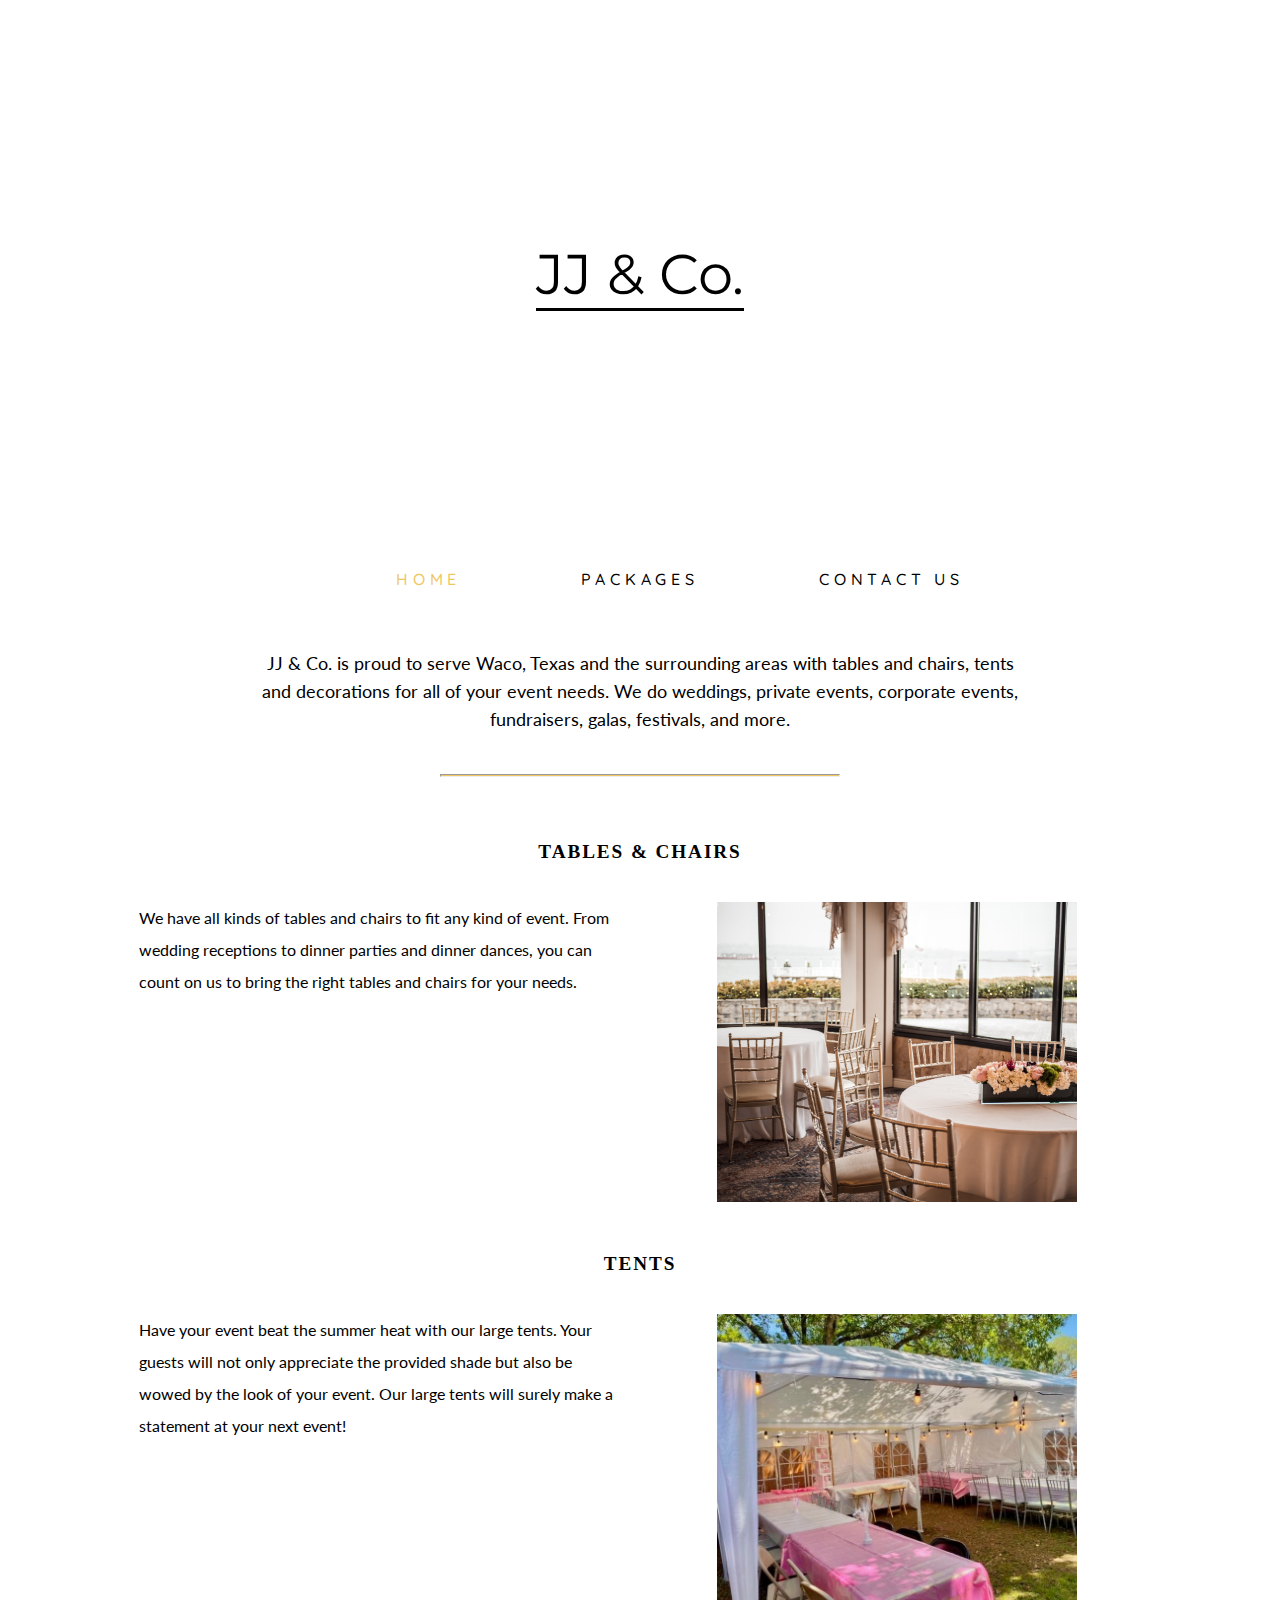
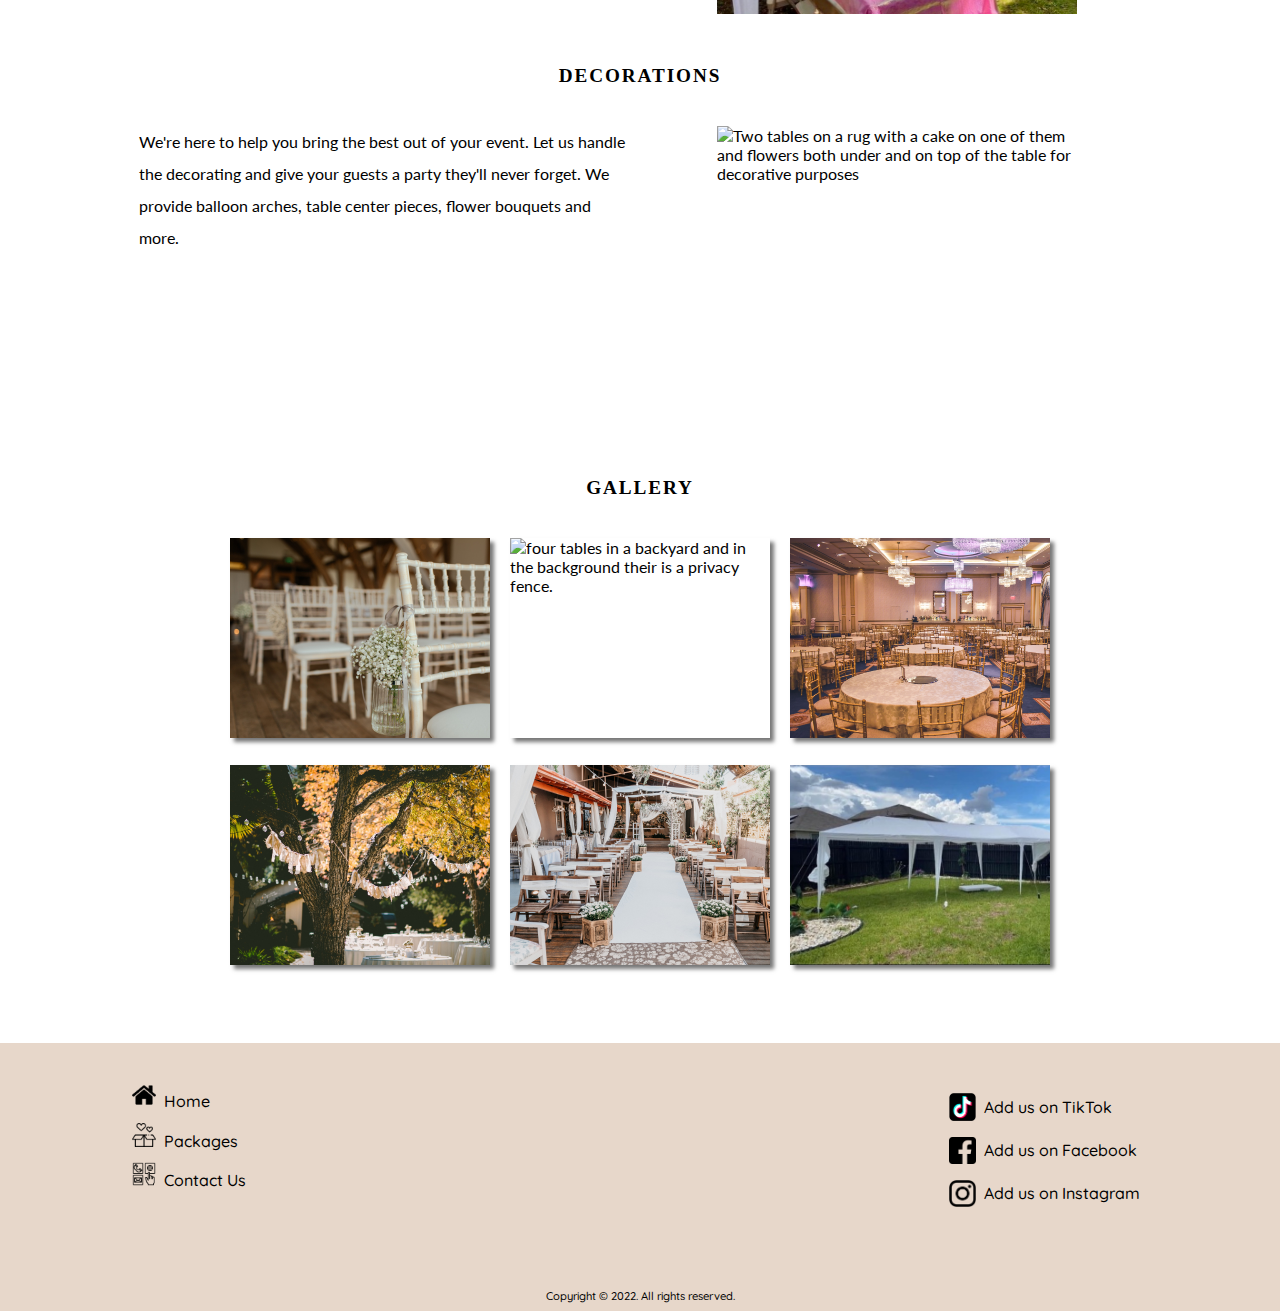
==== index.html @ d44c8e47 "Add files via upload" ====
<!DOCTYPE html>
<html lang="en">
<head>
  <meta charset="UTF-8">
  <meta name="viewport" content="width=device-width, initial-scale=1.0">
  <link rel="stylesheet" href="styles.css">
  <title>JJ & Co.</title>
</head>
<body>
  <header>
    <div class="homehero">
      <div id="home-logo">JJ & Co.</div>
    </div>
  </header>
  <nav class="main-nav">
    <ul>
      <li><a class="current" href="index.html">HOME</a></li>
      <li><a href="packages.html">PACKAGES</a></li>
      <li><a href="contactus.html">CONTACT US</a></li>
    </ul>
  </nav>
  <div class="wrapper">
  <main>      
    <p class="intro max-p-width">JJ & Co. is proud to serve Waco, Texas and the surrounding areas with tables and chairs, tents and decorations for all of your event needs. We do weddings, private events, corporate events, fundraisers, galas, festivals, and more.</p>    
    <hr class="home-hr">
    <section>
      <h2>TABLES & CHAIRS</h2>
      <p>We have all kinds of tables and chairs to fit any kind of event. From wedding receptions to dinner parties and dinner dances, you can count on us to bring the right tables and chairs for your needs.</p>
      <div class="section-img-cont">
        <img src="Images/silverchairsandtables.jpg" alt="silver tables and chairs setup next to large windows">
      </div>
    </section>
    <section>
      <h2>TENTS</h2>
      <p>Have your event beat the summer heat with our large tents. Your guests will not only appreciate the provided shade but also be wowed by the look of your event. Our large tents will surely make a statement at your next event!</p>
      <div class="section-img-cont">
        <img src="Images/tentandpinktables.JPG" alt="tables and chairs setup underneath a large canopy tent that is decorated with string lights">
      </div>
    </section>
    <section>
      <h2>DECORATIONS</h2>
      <p>We&#39;re here to help you bring the best out of your event. Let us handle the decorating and give your guests a party they&#39;ll never forget. We provide balloon arches, table center pieces, flower bouquets and more.</p>
      <div class="section-img-cont">
        <img src="Images/floraldecor.jpg" alt="Two tables on a rug with a cake on one of them and flowers both under and on top of the table for decorative purposes">
      </div>
    </section>
    <section id="gallery-section">
      <h2 id="gallery-heading">GALLERY</h2>
      <div id="gallery">
        <div>
          <img src="Images/whiteweddingchairs.jpg" alt="white wedding chairs in a row and a jar with small flowers hanging off one of them.">
        </div>
        <div>
          <img src="Images/tablesandchairsbackyard.jpg" alt="four tables in a backyard and in the background their is a privacy fence.">
        </div>
        <div>
          <img src="Images/goldtablesandchairs.jpg" alt="many round tables with gold chairs around those tables, in a large gallery with crystal chandelleors hanging overhead.">
        </div>
        <div>
          <img src="Images/stringlightsintrees.jpg" alt="a tree wrapped in string lights and five round tables in the background with dinner wear on top.">
        </div>
        <div>
          <img src="Images/woodenchairswedding.jpg" alt="a wedding scene of two rows of white wedding chairs to the right and left with a white rug for an isle.">
        </div>
        <div>
          <img src="Images/tentbackyard.JPEG" alt="a large canopy tent set on display in a backyard.">
        </div>             
      </div>          
    </section>      
  </main> 
  </div>
  <footer>
    <div class="footer-container">
      <nav>
        <ul>
          <li><a href="index.html"><img src="Images/homeicon.png" alt="Home" class="footer-nav-icon">Home</a></li>
          <li><a href="packages.html"><img src="Images/packagesicon.png" alt="Packages" class="footer-nav-icon">Packages</a></li>
          <li><a href="contactus.html"><img src="Images/contactusicon.png" alt="Contact Us" class="footer-nav-icon">Contact Us</a></li>
        </ul>
      </nav>
      <div class="social-links">
        <ul>
          <li>
            <a href="https://www.tiktok.com/en/" class="social-link">
              <img src="Images/tiktokicon.png" alt="TikTok logo" class="social-icon">
              <span>Add us on TikTok</span>
            </a>
          </li>
          <li>
            <a href="https://www.facebook.com/" class="social-link">
              <img src="Images/facebookicon.png" alt="Facebook logo" class="social-icon">
              <span>Add us on Facebook</span>
            </a>
          </li>
          <li>
            <a href="https://www.instagram.com/" class="social-link">
              <img src="Images/instagramicon.png" alt="Instagram logo" class="social-icon">
              <span>Add us on Instagram</span>
            </a>
          </li>
        </ul>                     
      </div>
    </div>
    <div class="copyright">
      Copyright &copy; 2022. All rights reserved.
    </div>
  </footer>
</body>
</html>
---- styles.css ----
@import url('https://fonts.googleapis.com/css2?family=Lato&family=Montserrat&family=Quicksand:wght@400;500&family=Rouge+Script&display=swap');
/* font-family: 'Montserrat', sans-serif; */
/* font-family: 'Rouge Script', cursive; */
/* font-family: 'Quicksand', sans-serif; */
/* font-family: 'Lato', sans-serif; */
/*Colors gold-rgb(238, 199, 100) black and rgb(231, 215, 202) */

* { box-sizing: border-box; padding: 0; margin: 0;}
body {
    margin: 0;
    padding: 0;
    font-family: 'Lato', sans-serif;
}
.homehero {
    height: 350px;
    background-image: linear-gradient(rgba(255, 255, 255, 0.249), rgba(255, 255, 255, 0.249)), url('Images/WhiteWeddingChairs.jpg');
    background-size: cover;
    background-repeat: no-repeat;
    background-position: center;
    display: flex;
    align-items: center;
    justify-content: center;
}
#home-logo {    
    font-size: 3.5em;    
    font-family: 'Montserrat', sans-serif;
    font-weight: 400;
    text-shadow: .05em .05em .05em white;
    border-bottom: 3.5px solid black;
}
.header-banner {
    display: flex;
    justify-content: center;
    align-items: center;
    height: 3.5em;
    background-color: rgb(231, 215, 202);   
    border-bottom: 1px solid black;
    padding-bottom: .2em;
}
.header-banner-logo {
    font-family: 'Montserrat', sans-serif;
    font-size: 2em;
    text-shadow: .05em .05em .05em white;
    border-bottom: 2px solid black;
}
.main-nav ul {
    display: flex;
    flex-direction: column;
    text-align: center;    
    font-size: 1em;
    font-weight: 600;    
}
.main-nav li {
    font-family: 'Quicksand', sans-serif;
    font-size: 1em;
    font-weight: 400;
    letter-spacing: .3em;
    border-bottom: 1px solid black;
    padding-top: .5em;
    padding-bottom: .5em;
}
.main-nav a:hover {
    color: rgb(238, 199, 100);
}
.current {
    color:rgb(238, 199, 100);
}
a {
    text-decoration: none;    
    color: black;
}
li {
    list-style-type: none;
}
.wrapper {
    min-width: 300px;
    max-width: 1024px;
    margin-left: auto;
    margin-right: auto;
}
main {
    width: auto;
    margin: 0 auto;
    padding: 0 .7em;
}

/****** Home Page Styles ******/
.intro {    
    display: flex;
    flex-direction: column;    
    justify-content: center;
    align-content: center;
    font-size: 1.1em;
    line-height: 1.6em;
    text-align: center;
    margin-top: 3em;
}
.home-hr {
    width: 50%;
    max-width: 400px;
    height: 3px;
    margin: 2.5em auto 4em;
    background-color: rgb(238, 199, 100);
}
section {
    margin-bottom: 3.2em;
}
h2 {
    font-family: 'Times New Roman', Times, serif;    
    font-size: 1.2em;
    letter-spacing: .1em;
    padding-bottom: .6em;
}
section p {    
    font-size: 1em;    
    line-height: 20pt;
    padding-bottom: 1.5em;
}
.section-img-cont {
    height: 260px;
    width: 300px;    
    margin-left: auto;
    margin-right: auto;
    overflow: hidden;
}
section img, .package img {
    height: 100%;
    width: auto;
    /* max-width: 100%;     */
}
#gallery-heading {        
    text-align: center;
}
#gallery div {
    height: 260px;
    width: 300px;    
    margin-left: auto;
    margin-right: auto;
    overflow: hidden;
    margin-bottom: 1.7em;
    box-shadow: 4px 4px 4px #777;
}

/******  Packages Page Styles ******/
.package {
    width: 300px;
    border: 2px solid rgb(238, 199, 100);
    border-radius: 5px;
    background-color:  rgb(231, 215, 202);
    padding: 1.3em .7em;
    margin: 3em auto;
}
.package h2 {
    font-family: 'Times New Roman', Times, serif;
    font-size: 1.2em;
    text-align: center;
    letter-spacing: .15em;
    padding-bottom: 1.1em;
}
.package-img-container {
    height: 250px;
    width: 250px;    
    border-radius: 3px;
    box-shadow: 0px 0px 10px 4px rgb(178, 168, 159);
    margin-left: auto;
    margin-right: auto;
    margin-bottom: 1.1em;
    overflow: hidden;
}
.package ul {
    padding-top: .7em;
}
.package li {
    font-size: 1em;
    font-weight: 600;
    text-align: center;
    padding-bottom: .4em;
}
.package .package-details {
    font-size: .9em;
    font-weight: 500;
    padding-top: 1.5em;
}
.page-para-style {
    width: 90%;
    font-size: 1.1em;
    margin: 3em auto;
    line-height: 1.6em;    
}
table {
    width: 90%;
    margin: 0 auto;
    border-spacing: 0;
    border: 1px solid rgb(238, 199, 100);
    border-radius: 5px;
}
caption, th {
    font-size: 1.1em;
    font-weight: 600;
    letter-spacing: .2em;
}
caption {
    padding-bottom: .8em;
}
th, td {
    border: 1px solid rgb(238, 199, 100);
    padding: .5em 0;    
}
td {
    padding-left: .5em;
}

/****** Contact Us Page Styles ******/
form {
    display: flex;
    flex-direction: column;
    width: 80%;
    background-color: rgb(231, 215, 202);
    border: 2px solid rgb(238, 199, 100);
    padding: 1em;
    margin: 5em auto 3em auto;
}
form input {    
    margin-bottom: .5em;    
}
input[type="submit"] {
    margin-top: 1.5em;
    height: 2.3em;
}
.contact-info {
    font-size: 1.1em;
    margin-bottom: 5em;
}
#mobile {
	display: inline;
}
#desktop {
	display: none;
}
#email {
    color: blue;
}

/****** Footer Styles ******/
footer {   
    background-color: rgb(231, 215, 202);
    width: 100%;
    font-family: 'Quicksand', sans-serif;
    font-weight: 500; 
    font-size: 1em;
}
.footer-container {
    display: flex;
    flex-direction: column;
    align-items: center;
    padding-top: 2.5em;
    padding-bottom: 2.5em;
}
footer nav {
    margin-bottom: 1em;
}
footer nav li{        
    padding-bottom: .7em;    
}
footer a:hover {
    color: white;
}
.footer-nav-icon {
    height: 1.5em;
    width: auto;
    padding-right: .5em;
}
.social-link{
    display: flex;
    flex-direction: row;
    align-items: center;    
    padding: .5em;    
}
.social-icon {
    height: 1.7em;
    width: auto;
    padding-right: .5em;
}
.copyright {    
    text-align: center;
    font-size: .7em;
    padding-bottom: .7em;
}

/****** Responsive Design Styles ******/
@media (min-width: 600px) {
    .main-nav {
        max-width: 768px;
        margin: 0 auto;
    }
    .main-nav ul{
        display: flex;
        flex-direction: row;
        justify-content: space-around;
        align-items: center;
        padding-top: .7em;
        padding-left: 5em;   
    }
    .main-nav li {
        border-bottom: none;
        font-weight: 500;
    }
    section {
       display: grid; 
       grid-template-columns: 1fr 1fr;
       grid-template-rows: auto;
       gap: 1.7em;
    }
    section h2 {
        text-align: center;
        grid-row: 1/2;
        grid-column: 1/3;
    }
    section p {
        line-height: 24pt;
        grid-row: 2/3;
        grid-column: 1/2;
    }
    .section-img-cont {           
        grid-row: 2/3;
        grid-column: 2/3;
    }
    #gallery-section {
        display: flex;
        flex-direction: column;
        justify-content: center;
        align-items: center;
    }
    #gallery {
        display: grid;
        grid-template-columns: 280px 280px;
        grid-template-rows: auto;          
    }
    #gallery div{
        height: 200px;
        width: 260px;
    }
    #mobile {
		display: none;
	}
	#desktop {
		display: inline;
	}
    .footer-container {
        display: flex;
        flex-direction: row;
        justify-content: space-between;        
        max-width: 1080px;
        padding-left: 2em;
        padding-right: 2em;
        margin: 2em auto;
    }
}
@media (min-width: 768px) {
    .homehero {
        height: 450px;
    }
    .section-img-cont {
        height: 300px;
        width: 360px;
    }
    .max-p-width {
        max-width: 768px;
        margin-left: auto;
        margin-right: auto;
    }
    .packages-container {
        display: grid;
        grid-template-columns: 1fr 1fr;
        grid-template-rows: auto;     
        margin-bottom: 2em;   
    }
}
@media (min-width: 1080px) {
    .homehero {
        height: 550px;
    }
    #gallery {        
        grid-template-columns: 280px 280px 280px;        
    }
}
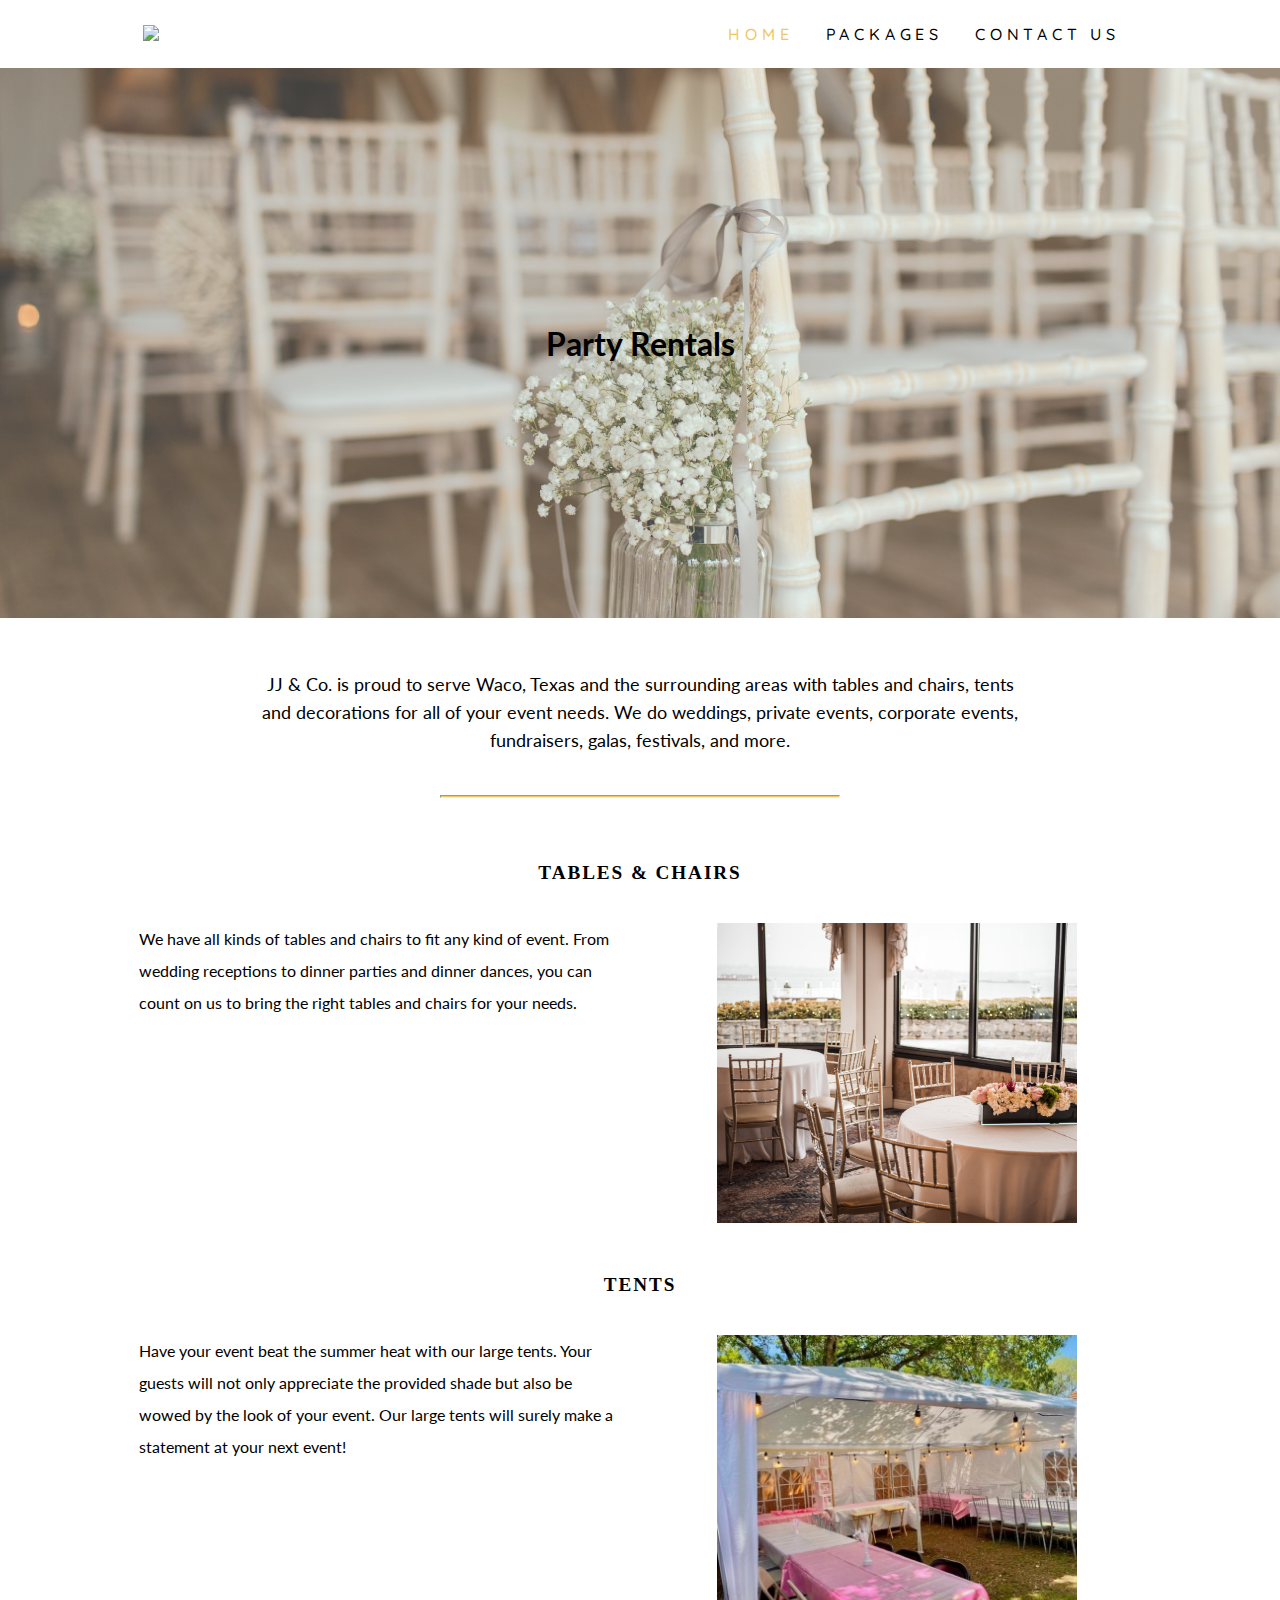
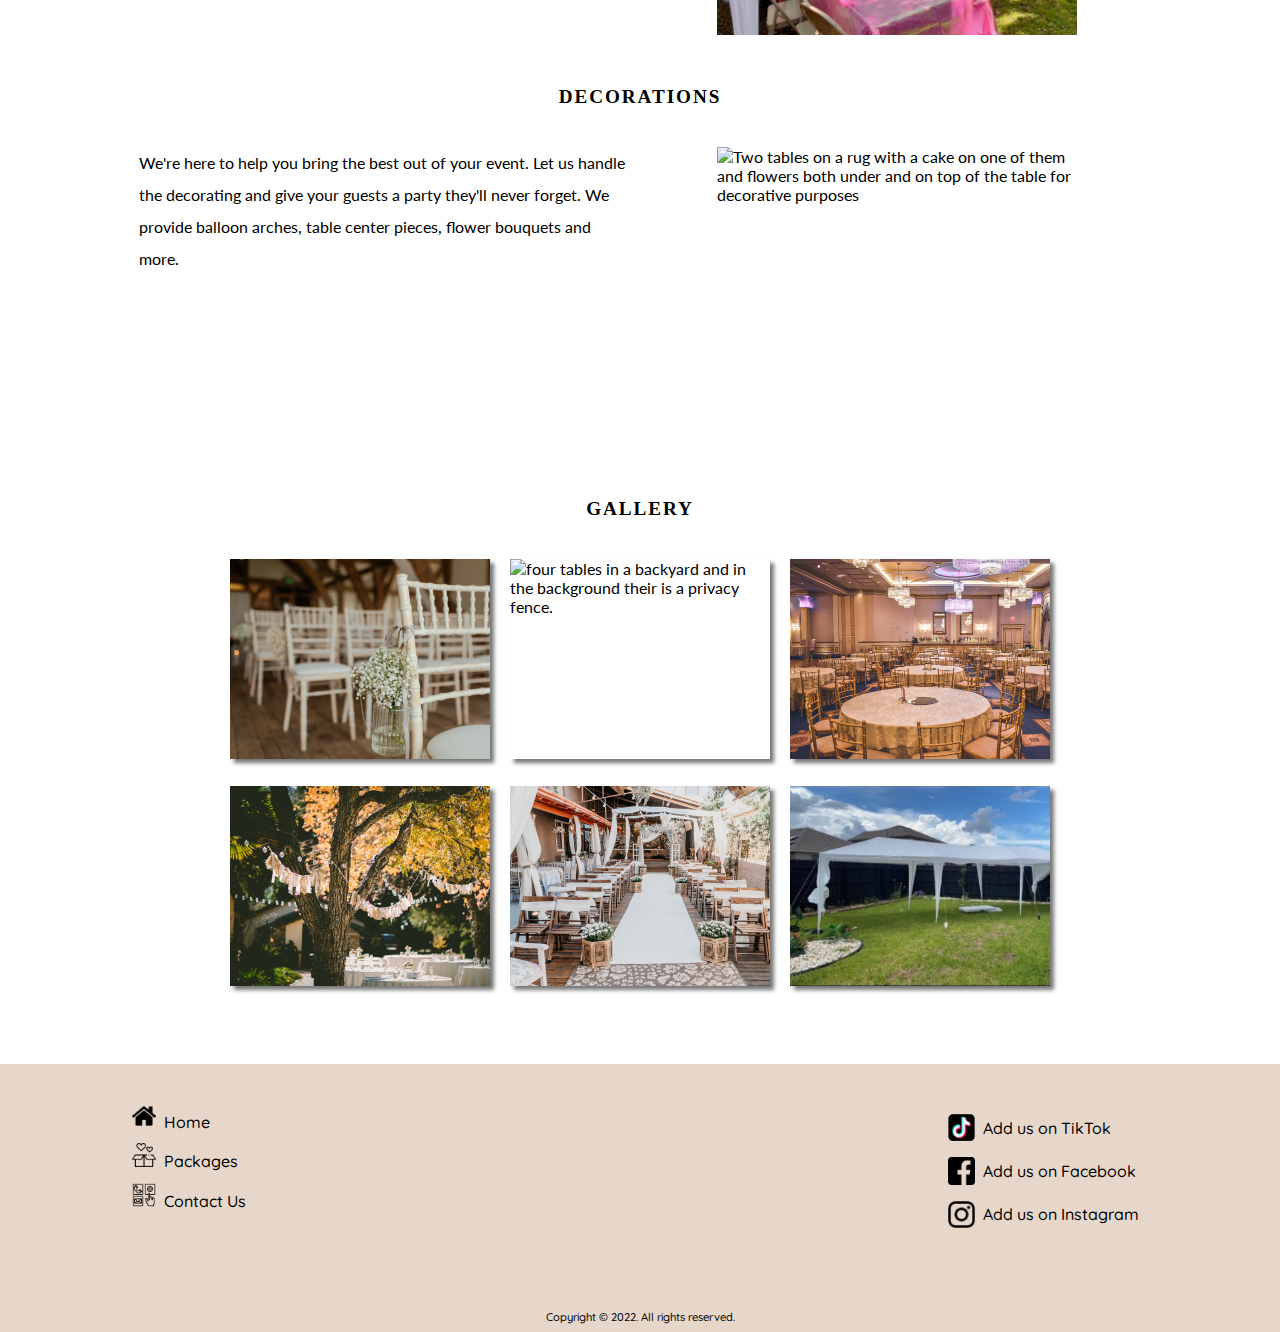
==== commit 3f53811e: "added mobile toggle" ====
--- a/index.html
+++ b/index.html
@@ -8,17 +8,27 @@
 </head>
 <body>
   <header>
+    <nav class="main-nav">
+      <div class="nav-header">
+        <a href="index.html">
+          <img src="Images/logo.png" alt="logo" class="home-logo">
+        </a>
+        <button class="nav-toggle">
+          <img class="toggle-menu" src="Images/menuhamicon.svg" alt="toggle menu" height="40px">
+        </button>
+      </div>    
+      <div class="links-container">
+        <ul class="links">
+          <li><a class="current" href="index.html">HOME</a></li>
+          <li><a href="packages.html">PACKAGES</a></li>
+          <li><a href="contactus.html">CONTACT US</a></li>
+        </ul>
+      </div>  
+    </nav>
     <div class="homehero">
-      <div id="home-logo">JJ & Co.</div>
+      <h1>Party Rentals</h1>
     </div>
   </header>
-  <nav class="main-nav">
-    <ul>
-      <li><a class="current" href="index.html">HOME</a></li>
-      <li><a href="packages.html">PACKAGES</a></li>
-      <li><a href="contactus.html">CONTACT US</a></li>
-    </ul>
-  </nav>
   <div class="wrapper">
   <main>      
     <p class="intro max-p-width">JJ & Co. is proud to serve Waco, Texas and the surrounding areas with tables and chairs, tents and decorations for all of your event needs. We do weddings, private events, corporate events, fundraisers, galas, festivals, and more.</p>    
@@ -105,5 +115,6 @@
       Copyright &copy; 2022. All rights reserved.
     </div>
   </footer>
+  <script src="app.js"></script>
 </body>
 </html>--- a/styles.css
+++ b/styles.css
@@ -11,22 +11,84 @@
     padding: 0;
     font-family: 'Lato', sans-serif;
 }
+button {
+    border: none;
+    background-color: transparent;
+}
+main {
+    width: auto;
+    margin: 0 auto;
+    padding: 0 .7em;
+}
+.wrapper {
+    min-width: 300px;
+    max-width: 1024px;
+    margin-left: auto;
+    margin-right: auto;
+}
+a {
+    text-decoration: none;    
+    color: black;
+}
+li {
+    list-style-type: none;
+}
+/****** Home Nav ******/
+.home-logo {   
+    height: 50px; 
+    border: none;
+}
+.toggle-menu {
+    height: 40px;
+}
+.nav-header {
+    display: flex;
+    justify-content: space-between;
+    align-items: center;
+    margin: 10px 15px;
+}
+.links {
+    display: none;
+    flex-direction: column;
+    text-align: center;    
+    border-top: 1px solid black;
+    background-color: rgb(0, 0, 0);
+    padding-top: 1rem;
+    padding-bottom: 1rem;
+}
+.toggle-links {
+   display: flex;    
+}
+.rotate {
+    transform: rotate(-0.25turn);
+    transition-duration: 0.75s;
+}
+.main-nav li {    
+    font-family: 'Quicksand', sans-serif;   
+    font-size: 1em;
+    font-weight: 400;
+    letter-spacing: .3em;    
+    padding-top: .5em;
+    padding-bottom: .5em;
+}
+.main-nav a {
+    color: white;
+}
+.main-nav .links li a:hover {
+    color: rgb(238, 199, 100);
+}
+.links .current {
+    color:rgb(238, 199, 100);
+}
 .homehero {
     height: 350px;
-    background-image: linear-gradient(rgba(255, 255, 255, 0.249), rgba(255, 255, 255, 0.249)), url('Images/WhiteWeddingChairs.jpg');
+    background-image: linear-gradient(rgba(255, 255, 255, 0.249), rgba(255, 255, 255, 0.249)), url('Images/whiteweddingchairs.jpg');
     background-size: cover;
     background-repeat: no-repeat;
     background-position: center;
     display: flex;
     align-items: center;
     justify-content: center;
-}
-#home-logo {    
-    font-size: 3.5em;    
-    font-family: 'Montserrat', sans-serif;
-    font-weight: 400;
-    text-shadow: .05em .05em .05em white;
-    border-bottom: 3.5px solid black;
 }
 .header-banner {
     display: flex;
@@ -43,47 +105,6 @@
     text-shadow: .05em .05em .05em white;
     border-bottom: 2px solid black;
 }
-.main-nav ul {
-    display: flex;
-    flex-direction: column;
-    text-align: center;    
-    font-size: 1em;
-    font-weight: 600;    
-}
-.main-nav li {
-    font-family: 'Quicksand', sans-serif;
-    font-size: 1em;
-    font-weight: 400;
-    letter-spacing: .3em;
-    border-bottom: 1px solid black;
-    padding-top: .5em;
-    padding-bottom: .5em;
-}
-.main-nav a:hover {
-    color: rgb(238, 199, 100);
-}
-.current {
-    color:rgb(238, 199, 100);
-}
-a {
-    text-decoration: none;    
-    color: black;
-}
-li {
-    list-style-type: none;
-}
-.wrapper {
-    min-width: 300px;
-    max-width: 1024px;
-    margin-left: auto;
-    margin-right: auto;
-}
-main {
-    width: auto;
-    margin: 0 auto;
-    padding: 0 .7em;
-}
-
 /****** Home Page Styles ******/
 .intro {    
     display: flex;
@@ -274,7 +295,8 @@
     display: flex;
     flex-direction: row;
     align-items: center;    
-    padding: .5em;    
+    padding: .5em 0 .5em .5em;    
+    width: 13em;
 }
 .social-icon {
     height: 1.7em;
@@ -289,21 +311,32 @@
 
 /****** Responsive Design Styles ******/
 @media (min-width: 600px) {
+    .nav-toggle {
+        display: none;
+    }
     .main-nav {
-        max-width: 768px;
+        max-width: 1024px;
         margin: 0 auto;
-    }
-    .main-nav ul{
         display: flex;
         flex-direction: row;
-        justify-content: space-around;
+        justify-content: space-between;
         align-items: center;
-        padding-top: .7em;
-        padding-left: 5em;   
-    }
-    .main-nav li {
+    }
+    .links {
+        display: flex;
+        flex-direction: row;
+        justify-content: space-between;
+        align-items: center;
+        background-color: transparent;
+        border: none;        
+    }
+    .links a {
+        color: black;
+    }  
+    .links li {
         border-bottom: none;
         font-weight: 500;
+        padding-right: 2rem;
     }
     section {
        display: grid; 
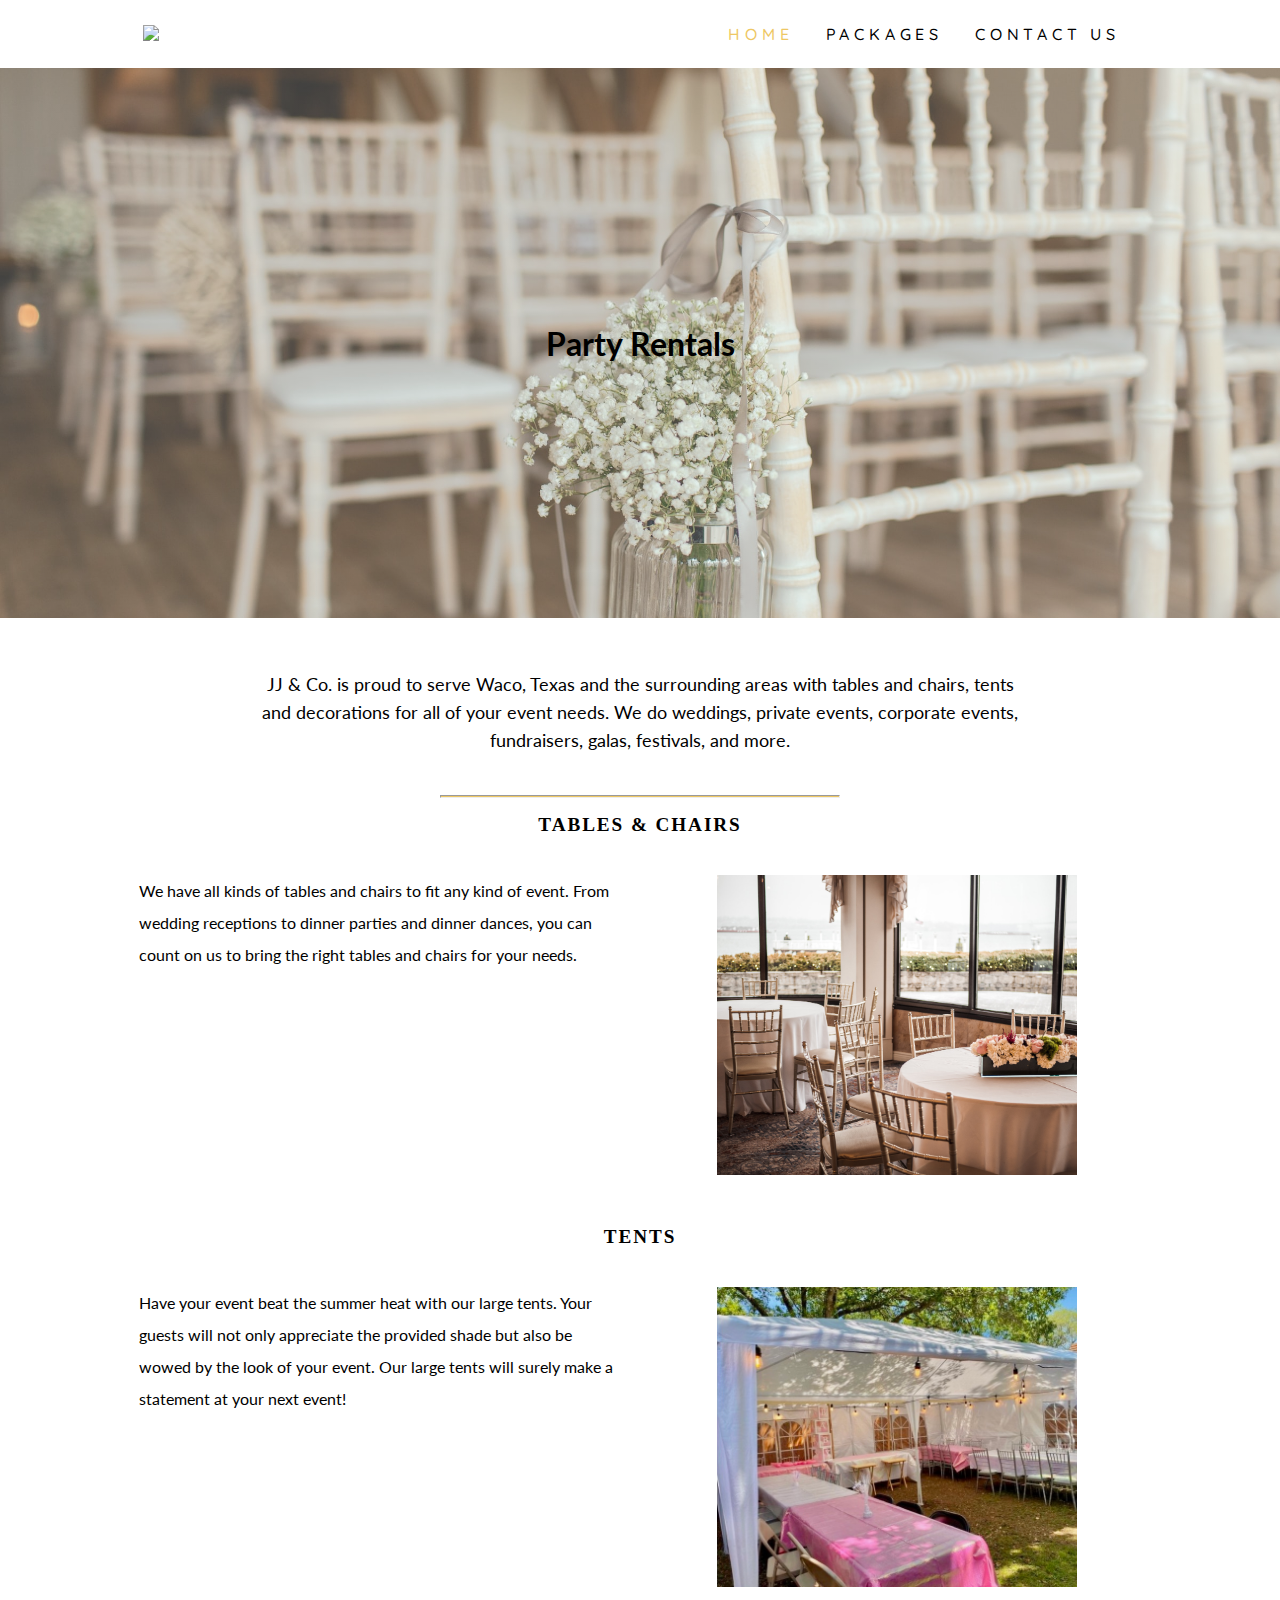
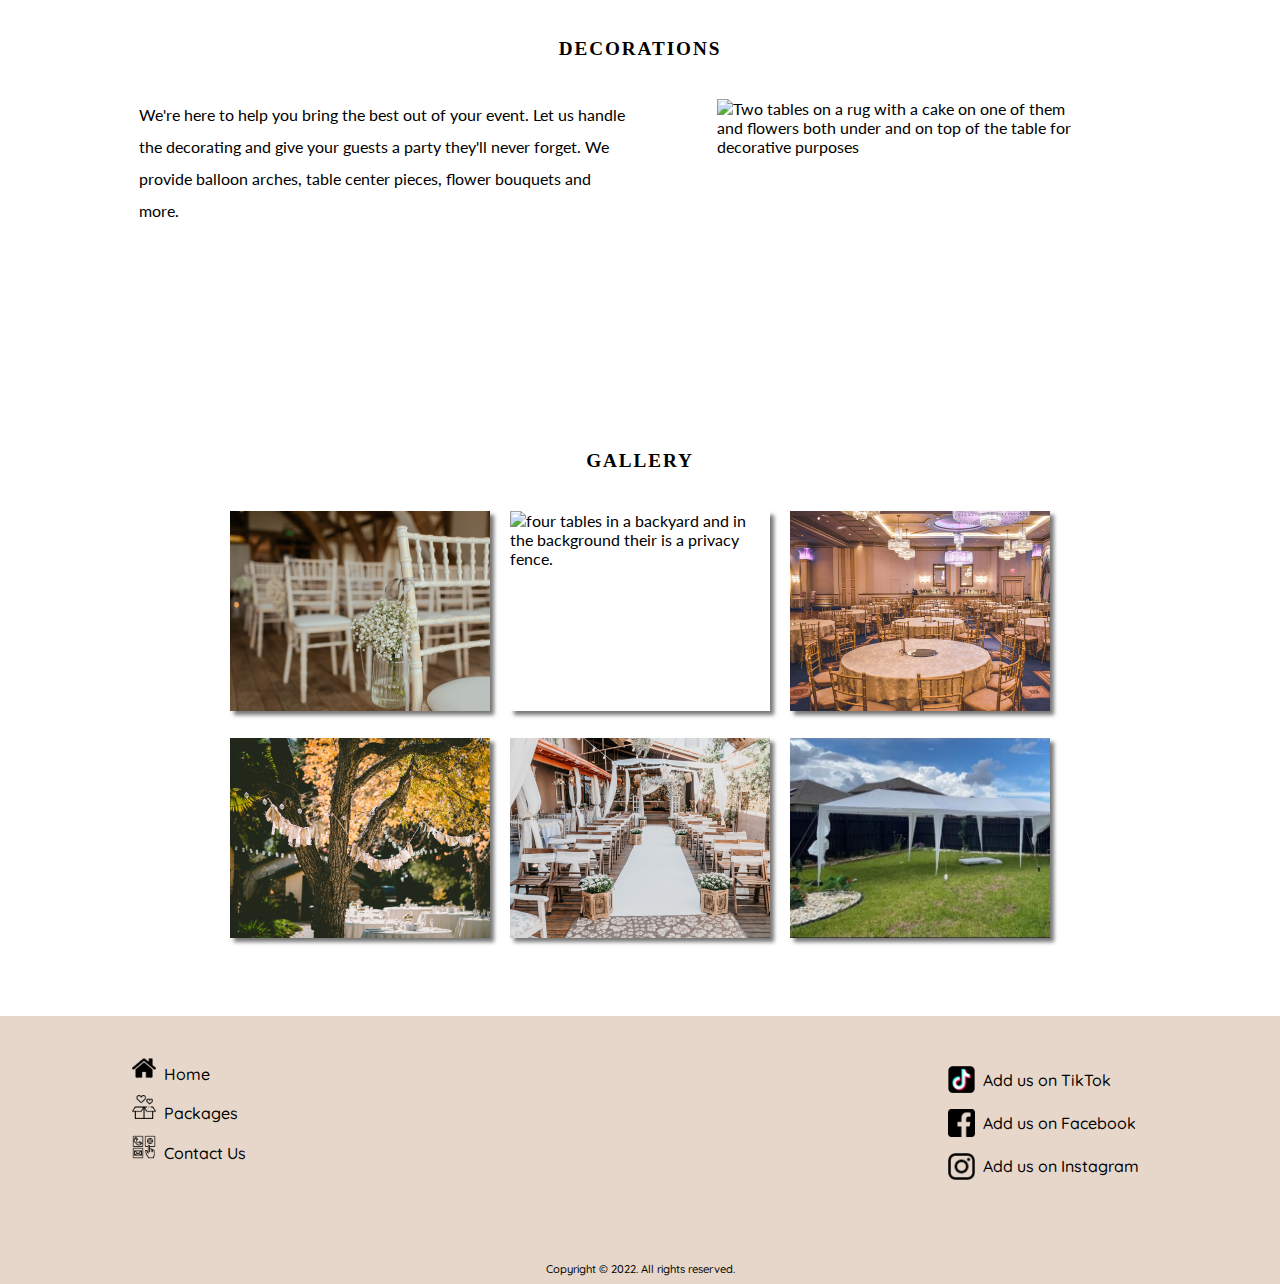
==== commit 92e764ce: "Added rental estimate calculator" ====
--- a/index.html
+++ b/index.html
@@ -4,7 +4,7 @@
   <meta charset="UTF-8">
   <meta name="viewport" content="width=device-width, initial-scale=1.0">
   <link rel="stylesheet" href="styles.css">
-  <title>JJ & Co.</title>
+  <title>JJs Party Packs</title>
 </head>
 <body>
   <header>
--- a/styles.css
+++ b/styles.css
@@ -120,7 +120,7 @@
     width: 50%;
     max-width: 400px;
     height: 3px;
-    margin: 2.5em auto 4em;
+    margin: 2.5em auto 1em;
     background-color: rgb(238, 199, 100);
 }
 section {
@@ -205,15 +205,39 @@
 .page-para-style {
     width: 90%;
     font-size: 1.1em;
-    margin: 3em auto;
+    margin: 2em auto;
     line-height: 1.6em;    
 }
-table {
-    width: 90%;
-    margin: 0 auto;
-    border-spacing: 0;
-    border: 1px solid rgb(238, 199, 100);
+h3 {
+    padding: 0;
+    margin: auto;
+}
+.calculator-btn {
+    width: 100%;
+    margin: 10px auto 15px;
+    background-color: rgb(238, 199, 100);
+    border: 1px solid black;
     border-radius: 5px;
+    padding: 10px;
+    font-size: 1.2em;
+    font-weight: 500;
+}
+form label {
+    font-size: 1.1em;
+}
+form input { 
+    font-size: 1.3em;
+    margin-top: 5px;   
+}
+.form-group {
+    display: flex;
+    flex-direction: column;
+    margin-bottom: 10px;
+}
+#estimated-cost {
+    margin: 20px 0;
+    font-weight: 1000;
+    font-size: 1.2em;
 }
 caption, th {
     font-size: 1.1em;
@@ -232,21 +256,15 @@
 }
 
 /****** Contact Us Page Styles ******/
-form {
+.container {
     display: flex;
     flex-direction: column;
     width: 80%;
     background-color: rgb(231, 215, 202);
     border: 2px solid rgb(238, 199, 100);
+    border-radius: 1em;
     padding: 1em;
-    margin: 5em auto 3em auto;
-}
-form input {    
-    margin-bottom: .5em;    
-}
-input[type="submit"] {
-    margin-top: 1.5em;
-    height: 2.3em;
+    margin: 1em auto 3em auto;
 }
 .contact-info {
     font-size: 1.1em;
@@ -406,7 +424,7 @@
         display: grid;
         grid-template-columns: 1fr 1fr;
         grid-template-rows: auto;     
-        margin-bottom: 2em;   
+        /* margin-bottom: 2em;    */
     }
 }
 @media (min-width: 1080px) {
